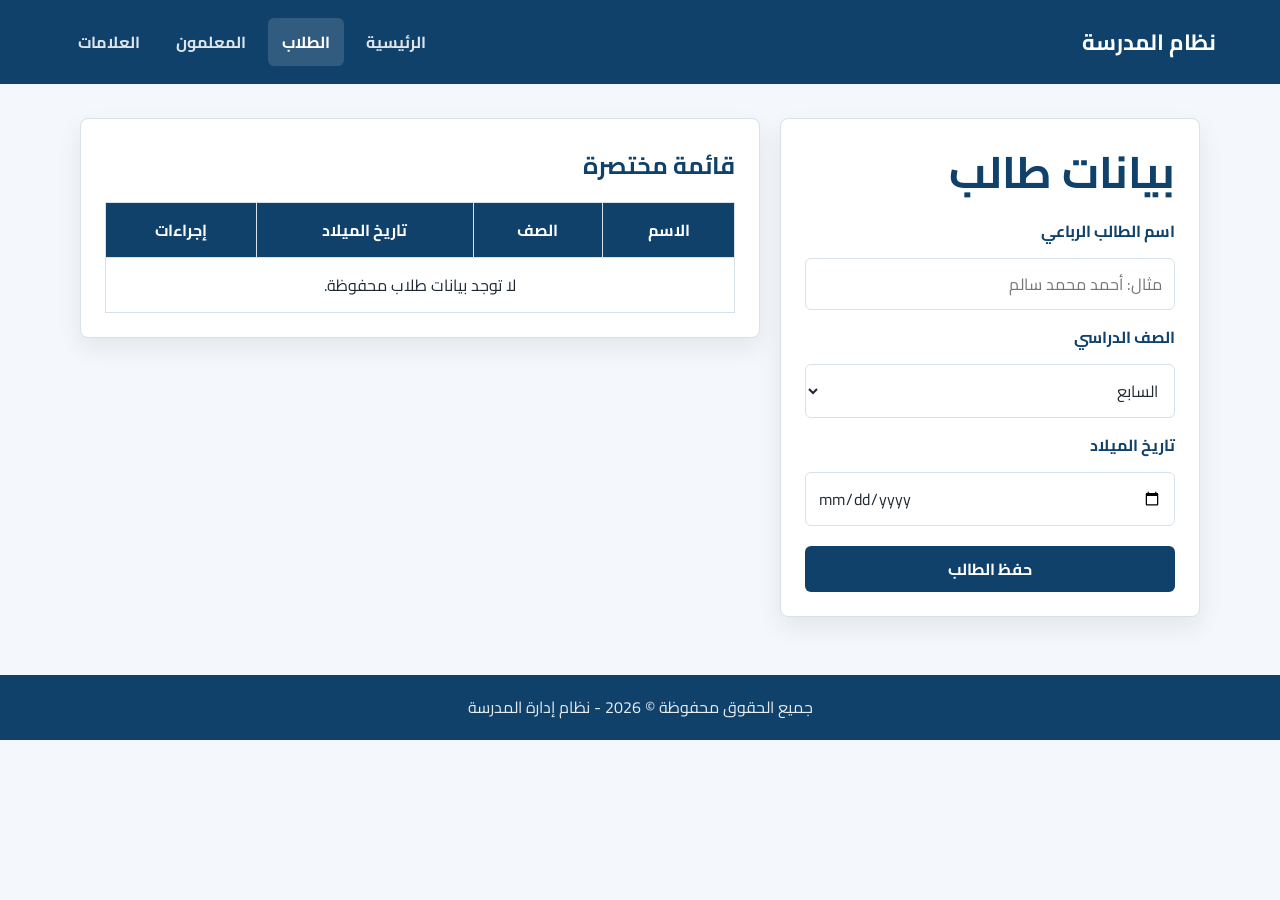
==== students.html @ fa68aee4 "Add files via upload" ====
<!DOCTYPE html>
<html lang="ar" dir="rtl">
<head>
    <meta charset="UTF-8">
    <meta name="viewport" content="width=device-width, initial-scale=1.0">
    <title>الطلاب | نظام إدارة المدرسة</title>
    <link rel="preconnect" href="https://fonts.googleapis.com">
    <link rel="preconnect" href="https://fonts.gstatic.com" crossorigin>
    <link href="https://fonts.googleapis.com/css2?family=Cairo:wght@400;600;700;800&display=swap" rel="stylesheet">
    <link rel="stylesheet" href="style.css">
</head>
<body>
    <header class="main-header">
        <a class="logo" href="index.html">نظام المدرسة</a>
        <nav class="navbar" aria-label="التنقل الرئيسي">
            <a href="index.html">الرئيسية</a>
            <a class="active" href="students.html">الطلاب</a>
            <a href="teachers.html">المعلمون</a>
            <a href="grades.html">العلامات</a>
        </nav>
    </header>

    <main class="page-shell two-column">
        <section class="form-panel">
            <h1>بيانات طالب</h1>
            <form>
                <label for="student-name">اسم الطالب الرباعي</label>
                <input id="student-name" type="text" placeholder="مثال: أحمد محمد سالم">

                <label for="student-class">الصف الدراسي</label>
                <select id="student-class">
                    <option>السابع</option>
                    <option>الثامن</option>
                    <option>التاسع</option>
                </select>

                <label for="student-birth">تاريخ الميلاد</label>
                <input id="student-birth" type="date">

                <button class="submit-btn" type="button">عرض تجريبي فقط</button>
            </form>
        </section>

        <section class="table-panel">
            <h2>قائمة مختصرة</h2>
            <table>
                <thead>
                    <tr>
                        <th>الاسم</th>
                        <th>الصف</th>
                        <th>تاريخ الميلاد</th>
                    </tr>
                </thead>
                <tbody></tbody>
            </table>
        </section>
    </main>

    <footer class="main-footer">
        <p>جميع الحقوق محفوظة &copy; 2026 - نظام إدارة المدرسة</p>
    </footer>
    <script src="script.js"></script>
</body>
</html>
---- style.css ----
:root {
    --primary: #0f416b;
    --primary-dark: #0f416b;
    --accent: #19a974;
    --bg: #f4f7fb;
    --surface: #ffffff;
    --text: #1f2933;
    --muted: #667085;
    --border: #d8e0ea;
    --shadow: 0 10px 24px rgba(31, 41, 51, 0.08);
}

* {
    box-sizing: border-box;
}

body {
    margin: 0;
    min-height: 100vh;
    font-family: 'Cairo', Tahoma, Arial, sans-serif;
    color: var(--text);
    background: var(--bg);
}

a {
    color: inherit;
    text-decoration: none;
}

.main-header {
    display: flex;
    align-items: center;
    justify-content: space-between;
    gap: 24px;
    padding: 18px clamp(18px, 5vw, 64px);
    color: #ffffff;
    background: var(--primary-dark);
}

.logo {
    font-size: 22px;
    font-weight: 700;
    white-space: nowrap;
}

.navbar {
    display: flex;
    flex-wrap: wrap;
    gap: 8px;
}

.navbar a {
    padding: 9px 14px;
    border-radius: 6px;
    color: rgba(255, 255, 255, 0.86);
    font-weight: 700;
}

.navbar a:hover,
.navbar a.active {
    color: #ffffff;
    background: rgba(255, 255, 255, 0.14);
}

.page-shell {
    width: min(1120px, calc(100% - 32px));
    margin: 0 auto;
    padding: 34px 0;
}

.hero-section,
.content-section,
.form-panel,
.table-panel,
.filters-bar {
    background: var(--surface);
    border: 1px solid var(--border);
    border-radius: 8px;
    box-shadow: var(--shadow);
}

.hero-section {
    padding: clamp(28px, 5vw, 56px);
    border-right: 7px solid var(--accent);
}

.eyebrow {
    margin: 0 0 8px;
    color: var(--primary);
    font-weight: 700;
}

h1,
h2 {
    margin: 0 0 14px;
    color: var(--primary-dark);
}

h1 {
    font-size: clamp(28px, 4vw, 44px);
    line-height: 1.35;
}

h2 {
    font-size: 24px;
}

p {
    margin: 0;
    color: var(--muted);
    line-height: 1.8;
}

.stats-grid {
    display: grid;
    grid-template-columns: repeat(3, minmax(0, 1fr));
    gap: 16px;
    margin: 22px 0;
}

.stat-card {
    padding: 24px;
    background: var(--surface);
    border: 1px solid var(--border);
    border-radius: 8px;
    box-shadow: var(--shadow);
}

.stat-card span {
    display: block;
    margin-bottom: 10px;
    color: var(--muted);
    font-weight: 700;
}

.stat-card strong {
    color: var(--primary);
    font-size: 38px;
}

.content-section {
    padding: 26px;
}

.content-section.compact {
    margin-bottom: 18px;
}

.two-column {
    display: grid;
    grid-template-columns: minmax(280px, 420px) minmax(0, 1fr);
    gap: 20px;
    align-items: start;
}

.form-panel,
.table-panel {
    padding: 24px;
}

.table-panel.wide {
    display: flex;
    flex-wrap: wrap;
    align-items: center;
    gap: 12px;
}

.table-panel.wide h2 {
    margin: 0;
}

.table-panel.wide .table-scroll {
    flex-basis: 100%;
}

form {
    display: grid;
    gap: 12px;
}

label {
    color: var(--primary-dark);
    font-weight: 700;
}

input,
select,
button {
    font: inherit;
}

input,
select {
    width: 100%;
    min-height: 44px;
    padding: 10px 12px;
    color: var(--text);
    background: #ffffff;
    border: 1px solid var(--border);
    border-radius: 6px;
}

input:focus,
select:focus {
    outline: 3px solid rgba(25, 169, 116, 0.18);
    border-color: var(--accent);
}

.submit-btn {
    min-height: 46px;
    margin-top: 8px;
    color: #ffffff;
    background: var(--primary);
    border: 0;
    border-radius: 6px;
    cursor: default;
    font-weight: 700;
}

.filters-bar {
    display: grid;
    grid-template-columns: repeat(2, minmax(180px, 1fr));
    gap: 18px;
    margin-bottom: 18px;
    padding: 20px;
}

.filters-bar label {
    display: grid;
    gap: 8px;
}

table {
    width: 100%;
    border-collapse: collapse;
}

th,
td {
    padding: 12px;
    border: 1px solid var(--border);
    text-align: center;
}

th {
    color: #ffffff;
    background: var(--primary-dark);
}

tbody tr:nth-child(even) {
    background: #f8fbfd;
}

.wide {
    width: 100%;
}

.table-scroll {
    overflow-x: visible;
}

.grades-table {
    table-layout: fixed;
    min-width: 0;
}

.grades-table td:first-child,
.grades-table th:first-child {
    width: 130px;
    text-align: center;
}

.grades-table th,
.grades-table td {
    padding: 8px 6px;
    font-size: 14px;
}

.grade-input {
    min-width: 0;
    width: 100%;
    min-height: 38px;
    padding: 8px;
    direction: ltr;
    text-align: center;
    unicode-bidi: plaintext;
}

.result-cell {
    min-width: 64px;
    direction: ltr;
    color: var(--primary-dark);
    background: #edf7f3;
    font-weight: 700;
    unicode-bidi: plaintext;
}

#save-grades {
    display: block;
    width: fit-content;
    margin: 0 auto 0 0;
    padding: 10px 24px;
}

body:has(.grades-table) .page-shell {
    width: min(1420px, calc(100% - 20px));
}

.main-footer {
    margin-top: 24px;
    padding: 18px;
    color: #ffffff;
    text-align: center;
    background: var(--primary-dark);
}

.main-footer p {
    color: rgba(255, 255, 255, 0.9);
}

@media (max-width: 760px) {
    .main-header,
    .two-column,
    .filters-bar,
    .stats-grid {
        grid-template-columns: 1fr;
    }

    .main-header {
        display: grid;
        justify-items: start;
    }

    .navbar {
        width: 100%;
    }

    .navbar a {
        flex: 1 1 calc(50% - 8px);
        text-align: center;
    }

    .stat-card strong {
        font-size: 32px;
    }
}
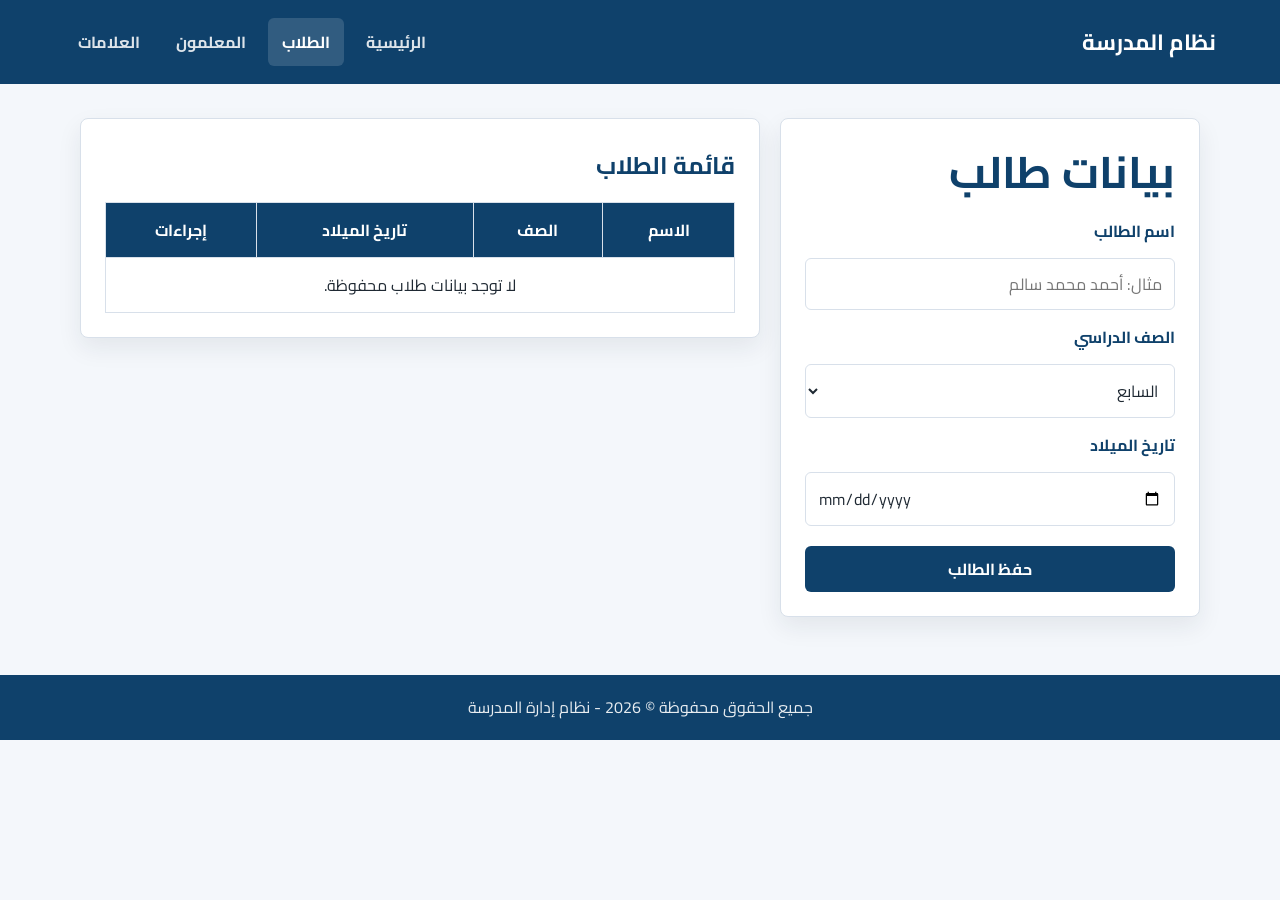
==== commit 8c85317b: "Update students.html" ====
--- a/students.html
+++ b/students.html
@@ -24,7 +24,7 @@
         <section class="form-panel">
             <h1>بيانات طالب</h1>
             <form>
-                <label for="student-name">اسم الطالب الرباعي</label>
+                <label for="student-name">اسم الطالب</label>
                 <input id="student-name" type="text" placeholder="مثال: أحمد محمد سالم">
 
                 <label for="student-class">الصف الدراسي</label>
@@ -42,7 +42,7 @@
         </section>
 
         <section class="table-panel">
-            <h2>قائمة مختصرة</h2>
+            <h2>قائمة الطلاب</h2>
             <table>
                 <thead>
                     <tr>
--- a/style.css
+++ b/style.css
@@ -343,4 +343,46 @@
     .stat-card strong {
         font-size: 32px;
     }
-}
+
+    body:has(.grades-table) .page-shell {
+        width: min(100% - 12px, 100%);
+    }
+
+    .table-panel.wide {
+        padding: 12px;
+    }
+
+    .table-panel.wide h2,
+    #save-grades {
+        width: 100%;
+    }
+
+    #save-grades {
+        margin: 0 0 10px;
+    }
+
+    .table-scroll {
+        overflow-x: auto;
+        -webkit-overflow-scrolling: touch;
+    }
+
+    .grades-table {
+        table-layout: auto;
+        min-width: 1080px;
+    }
+
+    .grades-table td:first-child,
+    .grades-table th:first-child {
+        width: 140px;
+    }
+
+    .grades-table th,
+    .grades-table td {
+        padding: 10px 8px;
+        font-size: 14px;
+    }
+
+    .grade-input {
+        min-width: 64px;
+    }
+}
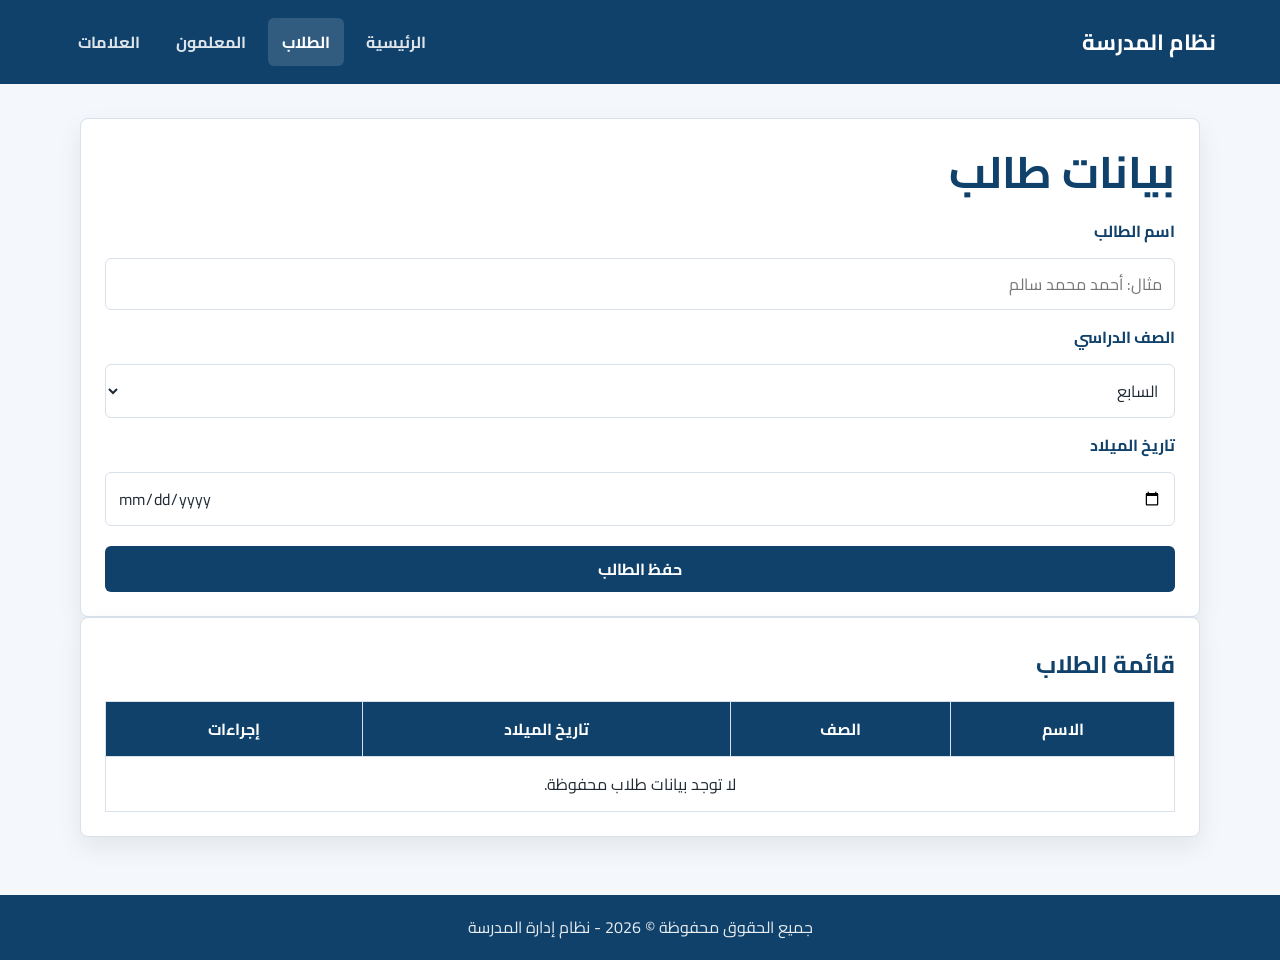
==== commit f98bef06: "Update students.html" ====
--- a/students.html
+++ b/students.html
@@ -20,7 +20,7 @@
         </nav>
     </header>
 
-    <main class="page-shell two-column">
+    <main class="page-shell">
         <section class="form-panel">
             <h1>بيانات طالب</h1>
             <form>
--- a/style.css
+++ b/style.css
@@ -1,7 +1,7 @@
 :root {
     --primary: #0f416b;
     --primary-dark: #0f416b;
-    --accent: #19a974;
+    --accent: #45add5;
     --bg: #f4f7fb;
     --surface: #ffffff;
     --text: #1f2933;
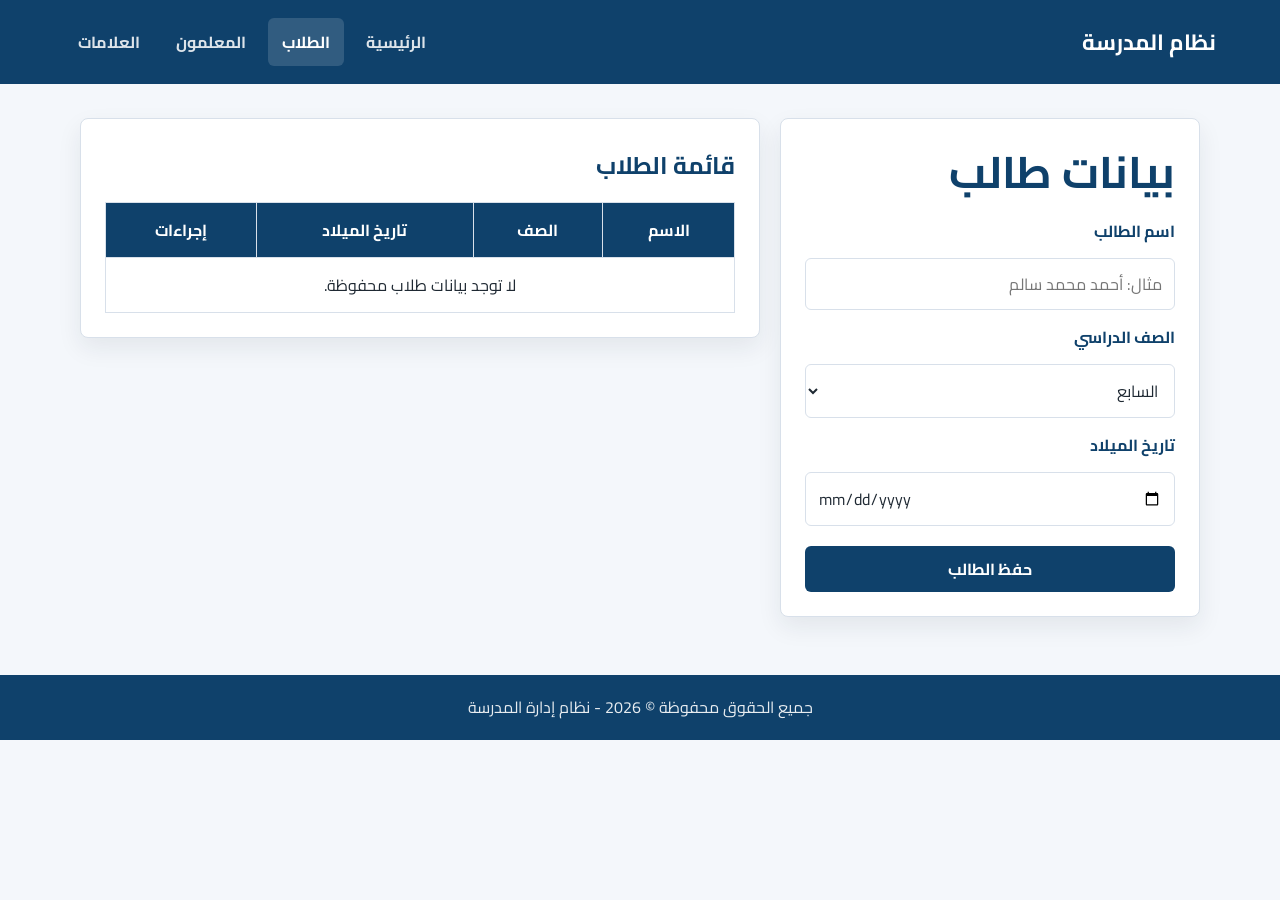
==== commit 4fef9a72: "Update students.html" ====
--- a/students.html
+++ b/students.html
@@ -20,7 +20,7 @@
         </nav>
     </header>
 
-    <main class="page-shell">
+    <main class="page-shell two-column">
         <section class="form-panel">
             <h1>بيانات طالب</h1>
             <form>
